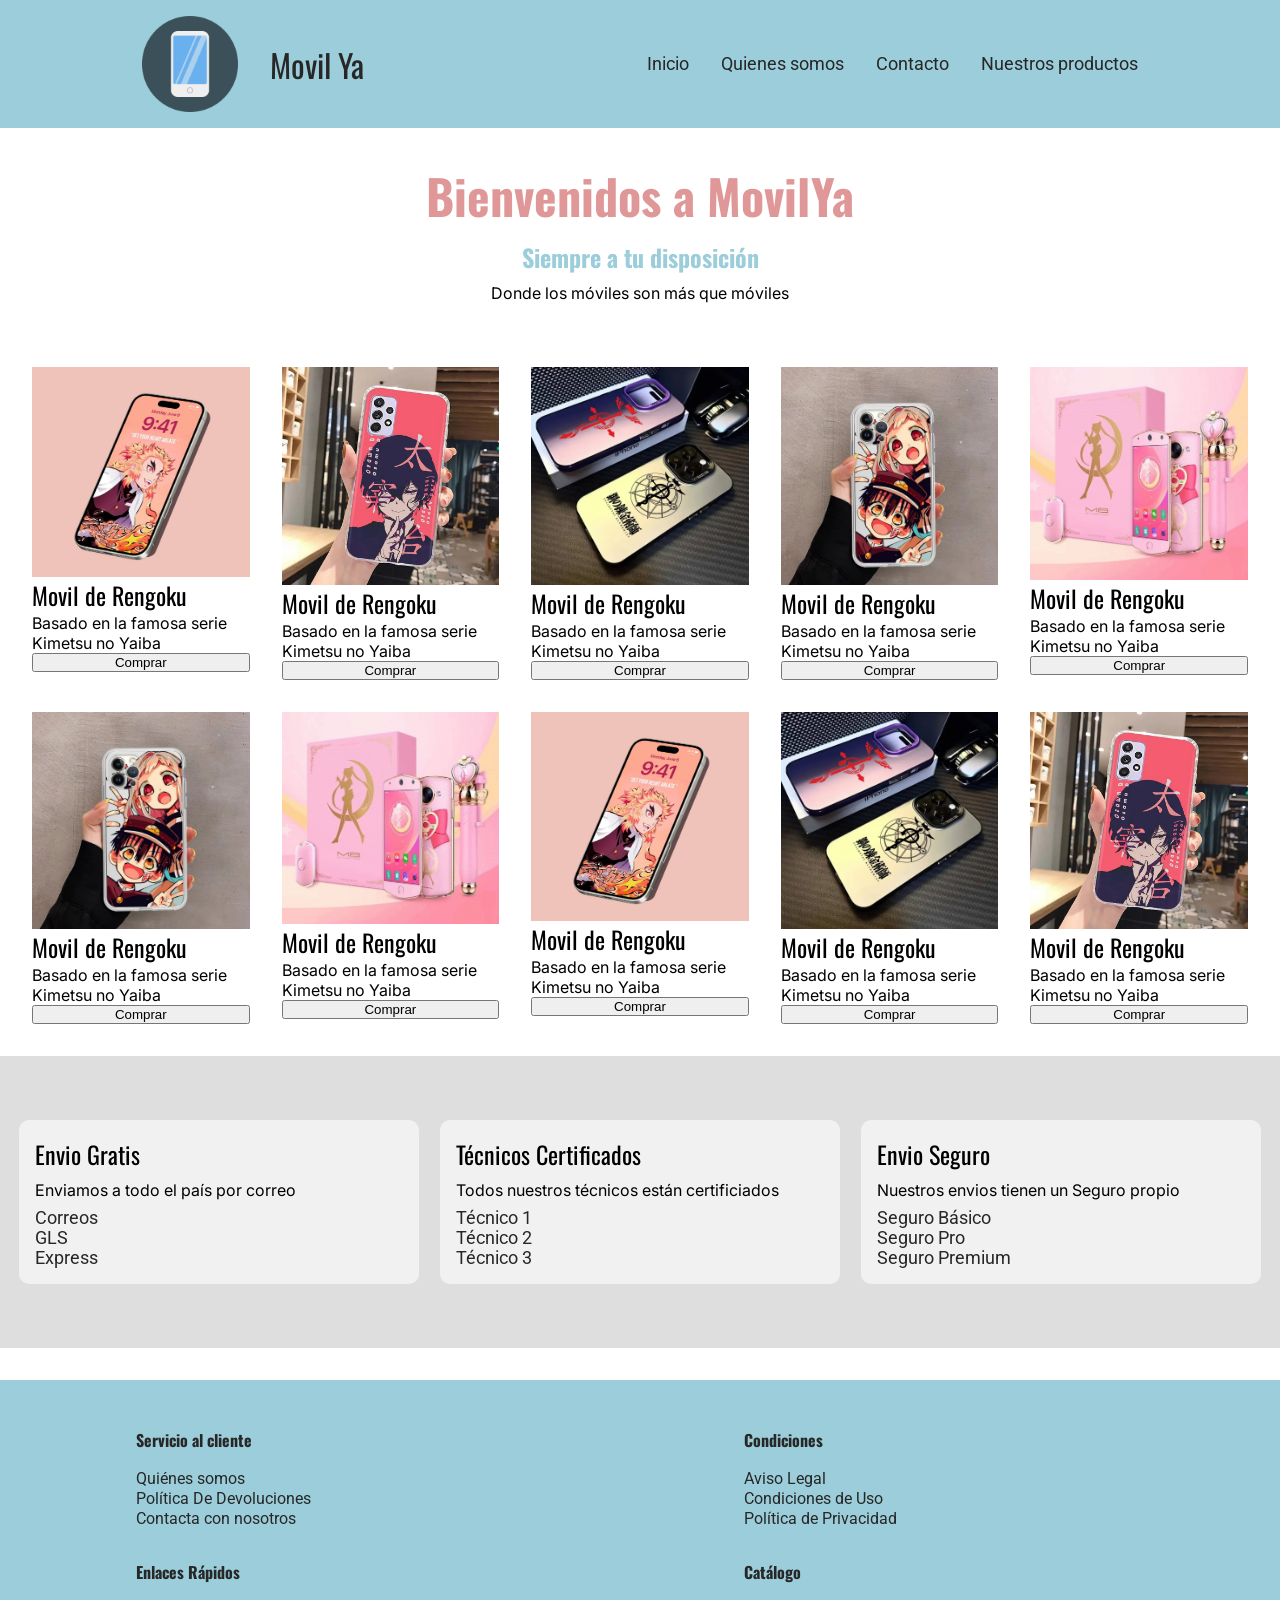
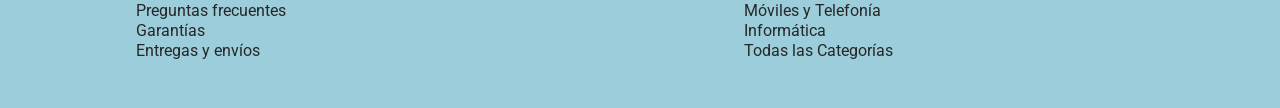
==== index.html @ a29f7291 "Primer commit del proyecto web" ====
<!doctype html>
<html lang="en">
  <head>
    <meta charset="UTF-8" />
    <meta name="viewport" content="width=device-width, initial-scale=1.0" />
    <title>Móvil Ya</title>
    <link rel="stylesheet" href="css/global.css" />
    <link rel="stylesheet" href="css/index.css" />
    <link rel="preconnect" href="https://fonts.googleapis.com" />
    <link rel="preconnect" href="https://fonts.gstatic.com" crossorigin />
    <link
      href="https://fonts.googleapis.com/css2?family=Inter:ital,opsz,wght@0,14..32,100..900;1,14..32,100..900&family=Oswald:wght@200..700&family=Roboto:ital,wght@0,100..900;1,100..900&display=swap"
      rel="stylesheet"
    />
    <!-- defer es para que el script se ejecute después de cargar el HTML aunque vaya al principio -->
    <script src="js/script.js" defer></script>
  </head>

  <body>
    <!-- HEADER, LOGO, TITULO Y NAV -->
    <header class="flex">
      <div class="logo flex">
        <img src="img/icono.png" alt="" />

        <div class="titulo-pagina">
          <p class="titulo">Movil Ya</p>
        </div>
      </div>

      <!-- MENU HAMBURGUESA -->
      <div class="menu">
        <img id="menu-icono" src="img/Menu.svg" alt="" />
      </div>

      <!-- NAVEGADOR -->
      <nav class="navegador flex">
        <ul class="flex">
          <li><a href="">Inicio</a></li>
          <li><a href="">Quienes somos</a></li>
          <li><a href="">Contacto</a></li>
          <li><a href="">Nuestros productos</a></li>
        </ul>
      </nav>
    </header>

    <main>
      <div class="info-inicio">
        <h1 id="titulo-h1">Bienvenidos a MovilYa</h1>
        <h2>Siempre a tu disposición</h2>
        <p>Donde los móviles son más que móviles</p>
      </div>

      <section class="section-grid">
        <div class="grid">
          <div class="grid-contenedor">
            <img src="img/Rengoku.png" alt="" />
            <h3>Movil de Rengoku</h3>
            <p>Basado en la famosa serie Kimetsu no Yaiba</p>
            <button>Comprar</button>
          </div>
          <div class="grid-contenedor">
            <img src="img/Bungo.png" alt="" />
            <h3>Movil de Rengoku</h3>
            <p>Basado en la famosa serie Kimetsu no Yaiba</p>
            <button>Comprar</button>
          </div>
          <div class="grid-contenedor">
            <img src="img/Fullmetal.png" alt="" />
            <h3>Movil de Rengoku</h3>
            <p>Basado en la famosa serie Kimetsu no Yaiba</p>
            <button>Comprar</button>
          </div>
          <div class="grid-contenedor">
            <img src="img/Hanako.png" alt="" />
            <h3>Movil de Rengoku</h3>
            <p>Basado en la famosa serie Kimetsu no Yaiba</p>
            <button>Comprar</button>
          </div>
          <div class="grid-contenedor">
            <img src="img/sailorMoon.png" alt="" />
            <h3>Movil de Rengoku</h3>
            <p>Basado en la famosa serie Kimetsu no Yaiba</p>
            <button>Comprar</button>
          </div>
          <div class="grid-contenedor">
            <img src="img/Hanako.png" alt="" />
            <h3>Movil de Rengoku</h3>
            <p>Basado en la famosa serie Kimetsu no Yaiba</p>
            <button>Comprar</button>
          </div>
          <div class="grid-contenedor">
            <img src="img/sailorMoon.png" alt="" />
            <h3>Movil de Rengoku</h3>
            <p>Basado en la famosa serie Kimetsu no Yaiba</p>
            <button>Comprar</button>
          </div>
          <div class="grid-contenedor">
            <img src="img/Rengoku.png" alt="" />
            <h3>Movil de Rengoku</h3>
            <p>Basado en la famosa serie Kimetsu no Yaiba</p>
            <button>Comprar</button>
          </div>
          <div class="grid-contenedor">
            <img src="img/Fullmetal.png" alt="" />
            <h3>Movil de Rengoku</h3>
            <p>Basado en la famosa serie Kimetsu no Yaiba</p>
            <button>Comprar</button>
          </div>
          <div class="grid-contenedor">
            <img src="img/Bungo.png" alt="" />
            <h3>Movil de Rengoku</h3>
            <p>Basado en la famosa serie Kimetsu no Yaiba</p>
            <button>Comprar</button>
          </div>
        </div>
      </section>

      <section class="section-beneficios">
        <div>
          <h3>Envio Gratis</h3>
          <p>Enviamos a todo el país por correo</p>
          <ul>
            <li>Correos</li>
            <li>GLS</li>
            <li>Express</li>
          </ul>
        </div>
        <div>
          <h3>Técnicos Certificados</h3>
          <p>Todos nuestros técnicos están certificiados</p>
          <ul>
            <li>Técnico 1</li>
            <li>Técnico 2</li>
            <li>Técnico 3</li>
          </ul>
        </div>
        <div>
          <h3>Envio Seguro</h3>
          <p>Nuestros envios tienen un Seguro propio</p>
          <ul>
            <li>Seguro Básico</li>
            <li>Seguro Pro</li>
            <li>Seguro Premium</li>
          </ul>
        </div>
      </section>
    </main>

    <footer>
      <div class="div-footer">
        <h4>Servicio al cliente</h4>
        <ul>
          <li><a href="">Quiénes somos</a></li>
          <li><a href="">Política De Devoluciones</a></li>
          <li><a href="">Contacta con nosotros</a></li>
        </ul>
      </div>
      <div class="div-footer">
        <h4>Condiciones</h4>
        <ul>
          <li><a href="">Aviso Legal</a></li>
          <li><a href="">Condiciones de Uso</a></li>
          <li><a href="">Política de Privacidad</a></li>
        </ul>
      </div>
      <div class="div-footer">
        <h4>Enlaces Rápidos</h4>
        <ul>
          <li><a href="">Preguntas frecuentes</a></li>
          <li><a href="">Garantías</a></li>
          <li><a href="">Entregas y envíos</a></li>
        </ul>
      </div>
      <div class="div-footer">
        <h4>Catálogo</h4>
        <ul>
          <li><a href="">Móviles y Telefonía</a></li>
          <li><a href="">Informática</a></li>
          <li><a href="">Todas las Categorías</a></li>
        </ul>
      </div>
    </footer>
  </body>
</html>
---- css/global.css ----
:root {
  --colorPrimario: rgb(224, 151, 151);
  --colorSecundario: rgb(155, 205, 218);
  --colorGris: rgb(223, 222, 222);
  --colorBlanco: rgb(241, 241, 241);
  --colorNegro: rgb(39, 39, 39);
  --colorAcento: rgb(50, 236, 25);
  --fuentePrimaria: "Oswald", sans-serif;
  --fuenteSecundaria: "Inter", sans-serif;
  --fuenteTerciaria: "Roboto", sans-serif;

  * {
    margin: 0;
    padding: 0;
    box-sizing: border-box;
  }

  /* PROPIEDADES CONCRETAS DEL H1 */
  h1 {
    color: var(--colorPrimario);
    font-size: clamp(2rem, 4vw, 3rem);
  }

  /* PROPIEDADES CONCRETAS DEL H2 */
  h2 {
    color: var(--colorSecundario);
    font-size: clamp(1rem, 4vw, 1.5rem);
  }

  /* PROPIEDADES CONCRETAS DEL H3 */
  h3 {
    font-size: 1.5rem;
    font-weight: 400;
  }

  /* PROPIEDADES CONCRETAS DEL P */
  p {
    font-family: var(--fuenteSecundaria);
  }

  /* Se le da al body para que todo lo que no sea TITULOS o PÁRRAFOS tenga la fuente puesta en el BODY */
  body {
    font-family: var(--fuenteTerciaria);
  }

  /* PROPIEDADES GENERALES DE LOS TITULOS */
  h1,
  h2,
  h2,
  h3,
  h4,
  h5,
  h6 {
    font-family: var(--fuentePrimaria);
    /* El Font Weight es el bold de la letra */
  }

  /* PROPIEDADES DEL HEADER */
  header {
    justify-content: space-around;
    padding: 1rem;
    align-items: center;
    background-color: var(--colorSecundario);
  }

  .logo {
    align-items: center;
    color: var(--colorNegro);
  }

  .titulo {
    font-family: var(--fuentePrimaria);
    font-size: clamp(1.5rem, 4vw, 2rem);
  }

  .logo img {
    width: 6rem;
  }

  /* PROPIEDADES GENERALES DE LOS UL */
  ul {
    list-style: none;
    color: var(--colorNegro);
    font-size: 1.1rem;
  }


  /* PROPIEDADES GENERALES DE LOS A */
  a {
    text-decoration: none;
    color: var(--colorNegro);
  }

  .flex {
    display: flex;
    gap: 2rem;
  }

  footer {
    background-color: var(--colorSecundario);
    padding: 3rem;
    display: flex;
    justify-content: space-around;
    color: var(--colorNegro);
    align-items: center;
    margin-top: 2rem;
    gap: 2rem;
    flex-wrap: wrap;
  }

  .div-footer {
    display: flex;
    flex-direction: column;
    gap: 1rem;
    width: 400px;
  }

  .div-footer a{
    font-size: clamp(0.5rem, 4vw, 1rem);
  }

  /* MENÚ */
  .menu {
    display: none;
  }

  /* RESPONSIVIDAD */
  @media (max-width: 425px) {
    .menu {
      display: contents;
    }

    .navegador ul {
      display: flex;
      flex-direction: column;
    }

    .navegador {
      flex-direction: column;
      background-color: var(--colorBlanco);
      padding: 15px;
      position: fixed;
      top: 5rem;
      right: -3rem;
      transition: all 0.5s;
      opacity: 0;
      z-index: 1;
    }

    .navegador a {
      color: var(--colorNegro);
    }

    .logo img {
      width: 3rem;
    }

  }

  /* Clase para mostrar el contenido del Nav */
  .mostrar {
    right: 0rem;
    opacity: 1;
  }
}
---- css/index.css ----
* {
  margin: 0;
  padding: 0;
  box-sizing: border-box;
}

.info-inicio {
  display: flex;
  flex-direction: column;
  text-align: center;
  margin: 2rem 0px 2rem 0px;
  gap: 0.5rem;
}

.grid {
  display: grid;
  grid-template-columns: repeat(5, 1fr);
  gap: 2rem;
  padding: 2rem;
}

.grid-contenedor img {
  width: 100%;
  height: auto;
}

.section-grid {
  width: 100%;
  
}

.grid-contenedor{
  display: flex;
  flex-direction: column;
  
}

.section-beneficios {
  display: flex;
  justify-content: space-around;
  background-color: var(--colorGris);
  padding: 4rem 1rem;
  flex-wrap: wrap;
  gap: 1rem;
}

.section-beneficios div {
  display: flex;
  flex-direction: column;
  gap: 0.5rem;
  background-color: var(--colorBlanco);
  padding: 1rem;
  /* Le damos a cada div el tamaño que queremos que tenga para que sea uniforme */
  width: 400px;
  /* Para redondear los bordes */
  border-radius: 10px;
  
}
@media (max-width: 425px) {
  .grid {
    grid-template-columns: repeat(2, 1fr);
  }
}
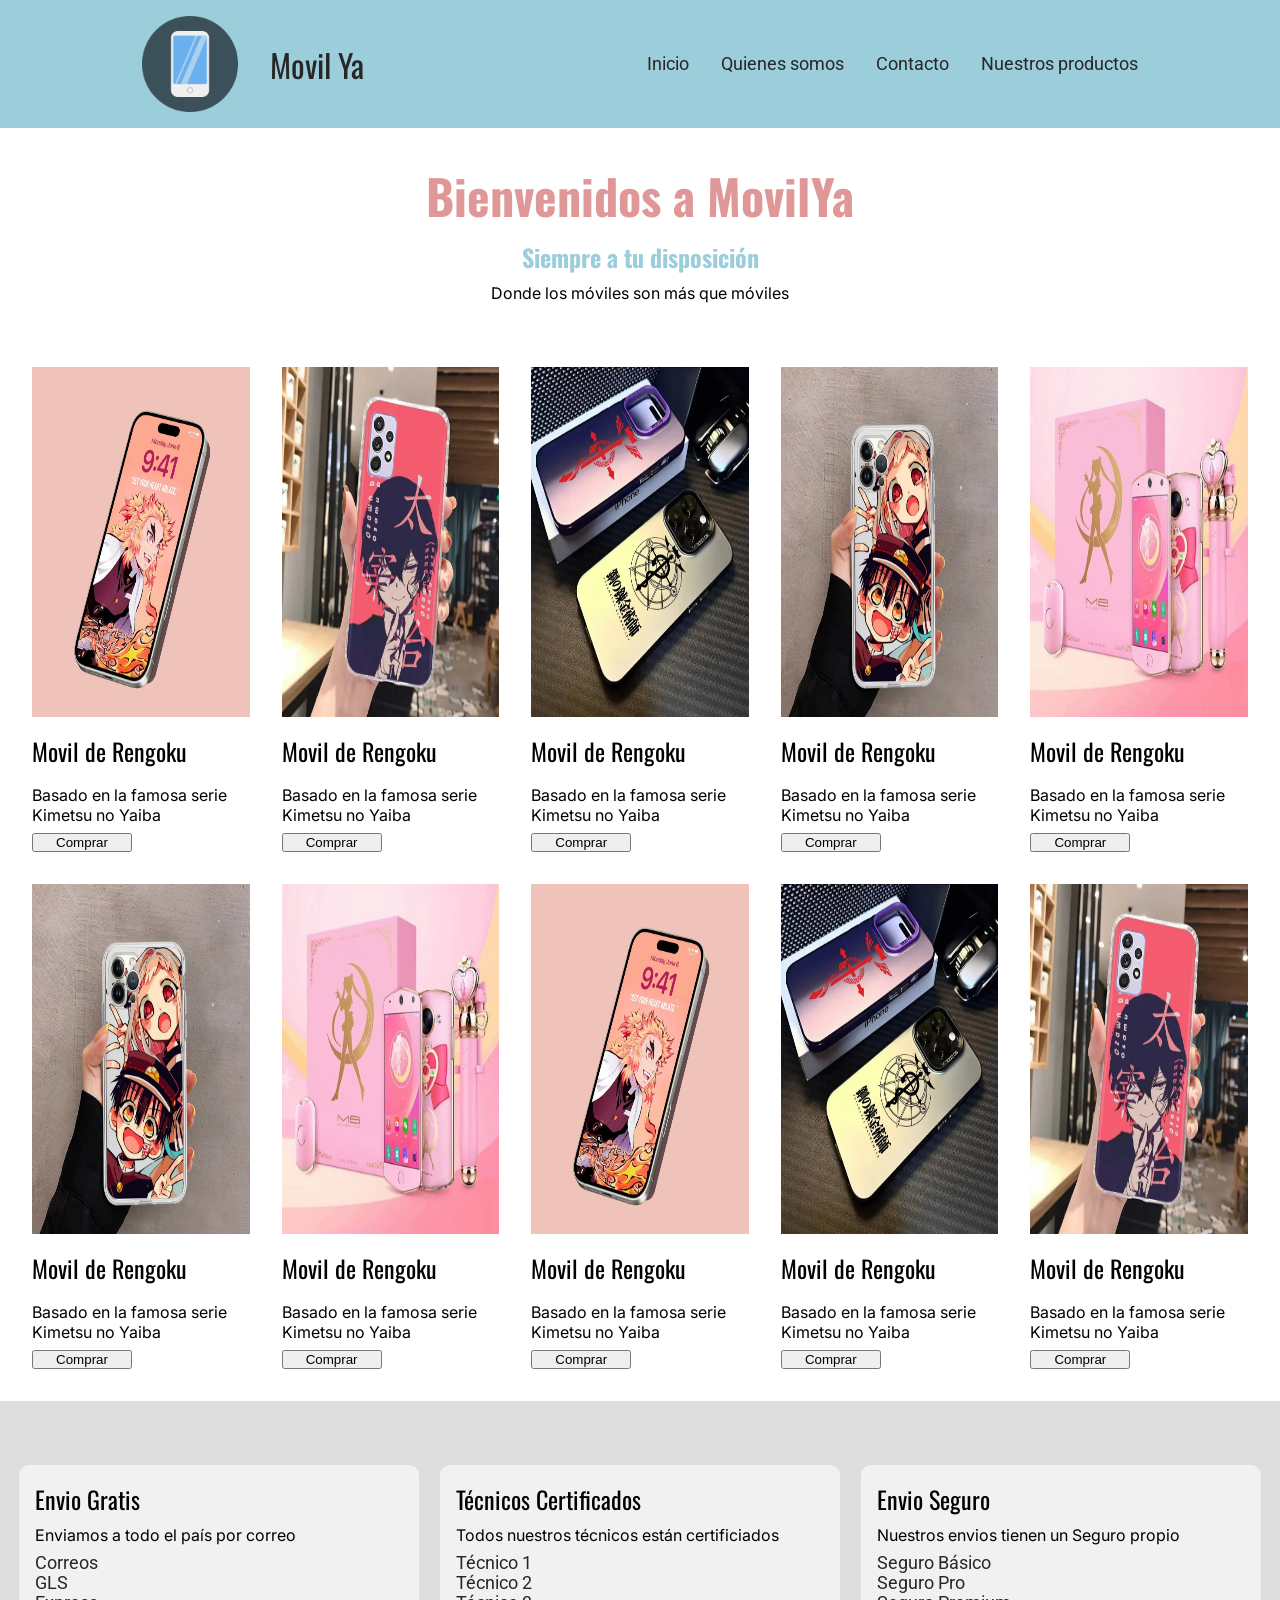
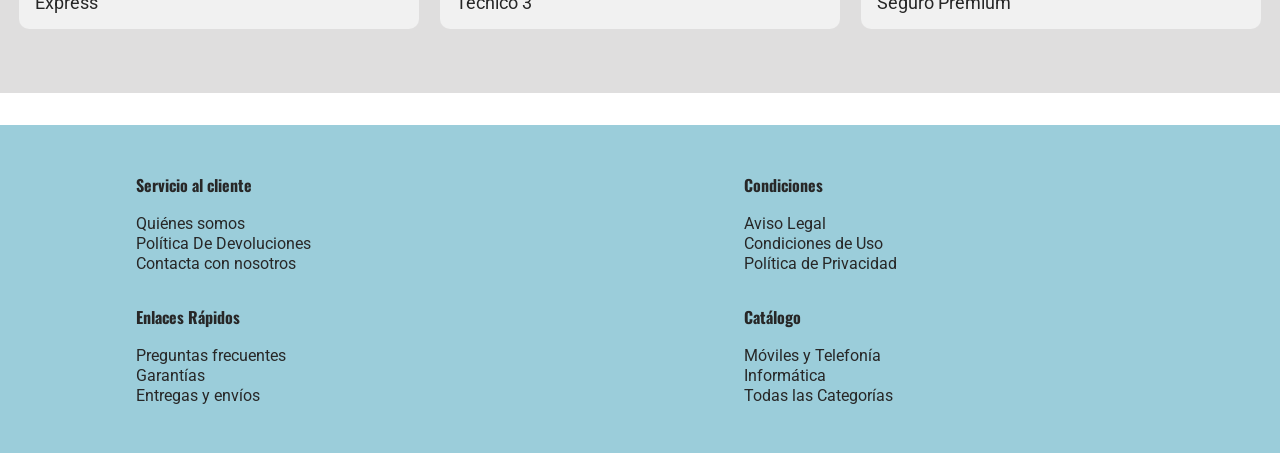
==== commit 1b2ead57: "Actualizacion del index y css" ====
--- a/index.html
+++ b/index.html
@@ -52,66 +52,86 @@
 
       <section class="section-grid">
         <div class="grid">
-          <div class="grid-contenedor">
+          <article class="grid-contenedor">
             <img src="img/Rengoku.png" alt="" />
             <h3>Movil de Rengoku</h3>
-            <p>Basado en la famosa serie Kimetsu no Yaiba</p>
-            <button>Comprar</button>
-          </div>
-          <div class="grid-contenedor">
+            <div>
+              <p>Basado en la famosa serie Kimetsu no Yaiba</p>
+              <button>Comprar</button>
+            </div>
+          </article>
+          <article class="grid-contenedor">
             <img src="img/Bungo.png" alt="" />
             <h3>Movil de Rengoku</h3>
-            <p>Basado en la famosa serie Kimetsu no Yaiba</p>
-            <button>Comprar</button>
-          </div>
-          <div class="grid-contenedor">
+             <div>
+              <p>Basado en la famosa serie Kimetsu no Yaiba</p>
+              <button>Comprar</button>
+            </div>
+          </article>
+          <article class="grid-contenedor">
             <img src="img/Fullmetal.png" alt="" />
             <h3>Movil de Rengoku</h3>
-            <p>Basado en la famosa serie Kimetsu no Yaiba</p>
-            <button>Comprar</button>
-          </div>
-          <div class="grid-contenedor">
+            <div>
+              <p>Basado en la famosa serie Kimetsu no Yaiba</p>
+              <button>Comprar</button>
+            </div>
+          </article>
+          <article class="grid-contenedor">
             <img src="img/Hanako.png" alt="" />
             <h3>Movil de Rengoku</h3>
-            <p>Basado en la famosa serie Kimetsu no Yaiba</p>
-            <button>Comprar</button>
-          </div>
-          <div class="grid-contenedor">
+            <div>
+              <p>Basado en la famosa serie Kimetsu no Yaiba</p>
+              <button>Comprar</button>
+            </div>
+          </article>
+          <article class="grid-contenedor">
             <img src="img/sailorMoon.png" alt="" />
             <h3>Movil de Rengoku</h3>
-            <p>Basado en la famosa serie Kimetsu no Yaiba</p>
-            <button>Comprar</button>
-          </div>
-          <div class="grid-contenedor">
+            <div>
+              <p>Basado en la famosa serie Kimetsu no Yaiba</p>
+              <button>Comprar</button>
+            </div>
+          </article>
+          <article class="grid-contenedor">
             <img src="img/Hanako.png" alt="" />
             <h3>Movil de Rengoku</h3>
-            <p>Basado en la famosa serie Kimetsu no Yaiba</p>
-            <button>Comprar</button>
-          </div>
-          <div class="grid-contenedor">
+            <div>
+              <p>Basado en la famosa serie Kimetsu no Yaiba</p>
+              <button>Comprar</button>
+            </div>
+          </article>
+          <article class="grid-contenedor">
             <img src="img/sailorMoon.png" alt="" />
             <h3>Movil de Rengoku</h3>
-            <p>Basado en la famosa serie Kimetsu no Yaiba</p>
-            <button>Comprar</button>
-          </div>
-          <div class="grid-contenedor">
+            <div>
+              <p>Basado en la famosa serie Kimetsu no Yaiba</p>
+              <button>Comprar</button>
+            </div>
+          </article>
+          <article class="grid-contenedor">
             <img src="img/Rengoku.png" alt="" />
             <h3>Movil de Rengoku</h3>
-            <p>Basado en la famosa serie Kimetsu no Yaiba</p>
-            <button>Comprar</button>
-          </div>
-          <div class="grid-contenedor">
+            <div>
+              <p>Basado en la famosa serie Kimetsu no Yaiba</p>
+              <button>Comprar</button>
+            </div>
+          </article>
+          <article class="grid-contenedor">
             <img src="img/Fullmetal.png" alt="" />
             <h3>Movil de Rengoku</h3>
-            <p>Basado en la famosa serie Kimetsu no Yaiba</p>
-            <button>Comprar</button>
-          </div>
-          <div class="grid-contenedor">
+            <div>
+              <p>Basado en la famosa serie Kimetsu no Yaiba</p>
+              <button>Comprar</button>
+            </div>
+          </article>
+          <article class="grid-contenedor">
             <img src="img/Bungo.png" alt="" />
             <h3>Movil de Rengoku</h3>
-            <p>Basado en la famosa serie Kimetsu no Yaiba</p>
-            <button>Comprar</button>
-          </div>
+            <div>
+              <p>Basado en la famosa serie Kimetsu no Yaiba</p>
+              <button>Comprar</button>
+            </div>
+          </article>
         </div>
       </section>
 
--- a/css/global.css
+++ b/css/global.css
@@ -84,7 +84,6 @@
     font-size: 1.1rem;
   }
 
-
   /* PROPIEDADES GENERALES DE LOS A */
   a {
     text-decoration: none;
@@ -115,7 +114,7 @@
     width: 400px;
   }
 
-  .div-footer a{
+  .div-footer a {
     font-size: clamp(0.5rem, 4vw, 1rem);
   }
 
@@ -154,7 +153,19 @@
     .logo img {
       width: 3rem;
     }
+  }
+  @media (min-width: 426px) and (max-width: 1024px) {
+    .logo {
+      display: flex;
+      flex-direction: column;
+      gap: 5px;
+    }
 
+    footer{
+      justify-content: flex-start;
+      flex-wrap: nowrap;
+      align-items: flex-start;
+    }
   }
 
   /* Clase para mostrar el contenido del Nav */
--- a/css/index.css
+++ b/css/index.css
@@ -21,18 +21,27 @@
 
 .grid-contenedor img {
   width: 100%;
-  height: auto;
+  height: 350px;
 }
 
 .section-grid {
   width: 100%;
-  
 }
 
-.grid-contenedor{
+.grid-contenedor {
   display: flex;
   flex-direction: column;
-  
+  gap: 1rem;
+}
+
+.grid-contenedor div {
+  display: flex;
+  flex-direction: column;
+  gap: 0.5rem;
+}
+
+.grid-contenedor button{
+  width: 100px;
 }
 
 .section-beneficios {
@@ -54,10 +63,26 @@
   width: 400px;
   /* Para redondear los bordes */
   border-radius: 10px;
-  
 }
 @media (max-width: 425px) {
   .grid {
+    grid-template-columns: repeat(1, 1fr);
+  }
+
+  .grid-contenedor img {
+    width: 100%;
+    height: auto;
+  }
+}
+
+/* TABLET */
+@media (min-width: 426px) and (max-width: 1024px) {
+  .grid {
     grid-template-columns: repeat(2, 1fr);
   }
+
+  
+
+  
+  
 }
